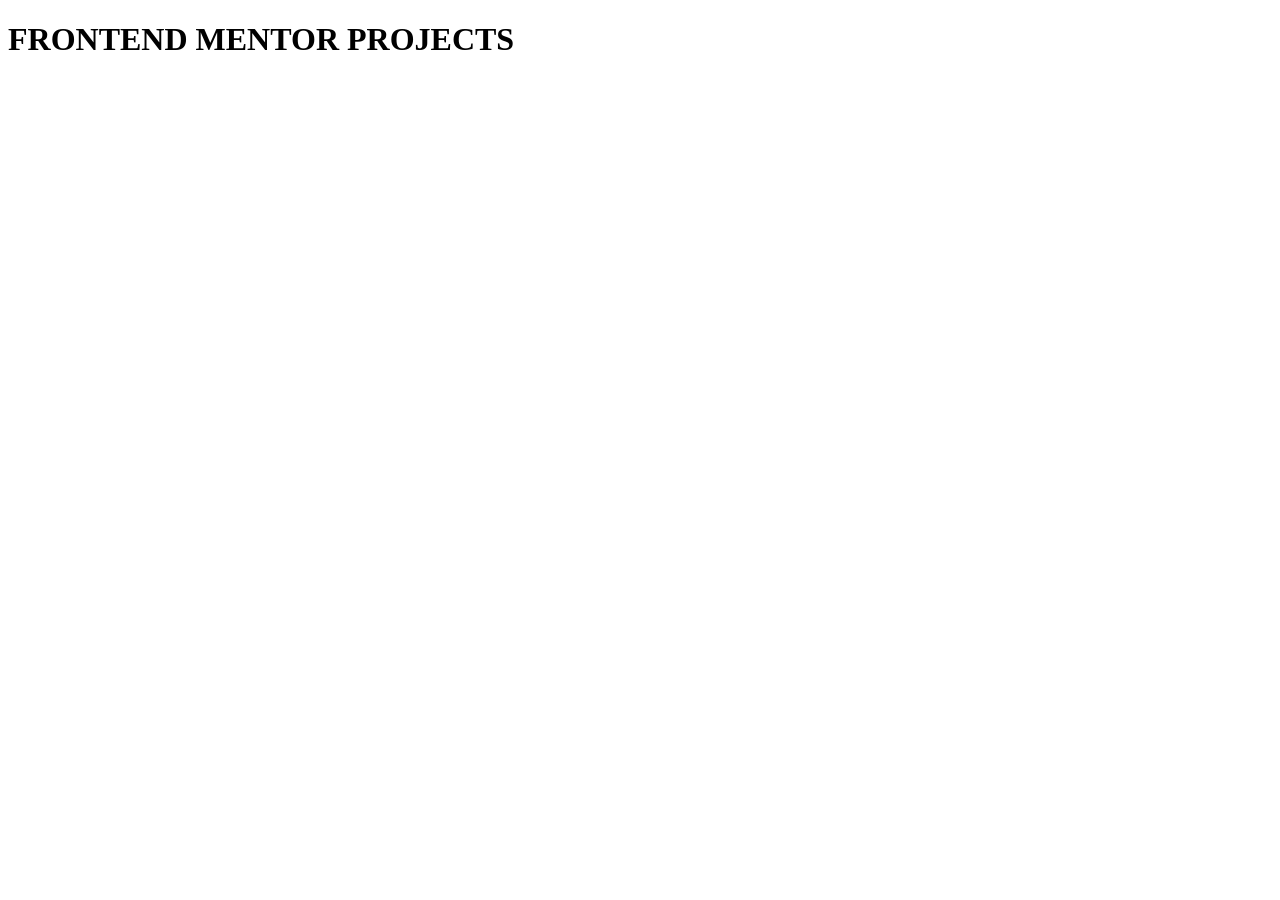
==== index.html @ 1fcdf13d "Add index page to main folder" ====
<!DOCTYPE html>
<html lang="en">
<head>
    <meta charset="UTF-8">
    <meta name="viewport" content="width=device-width, initial-scale=1.0">
    <title>Frontend mentor projects</title>
</head>
<body>
    <h1>FRONTEND MENTOR PROJECTS</h1>
</body>
</html>
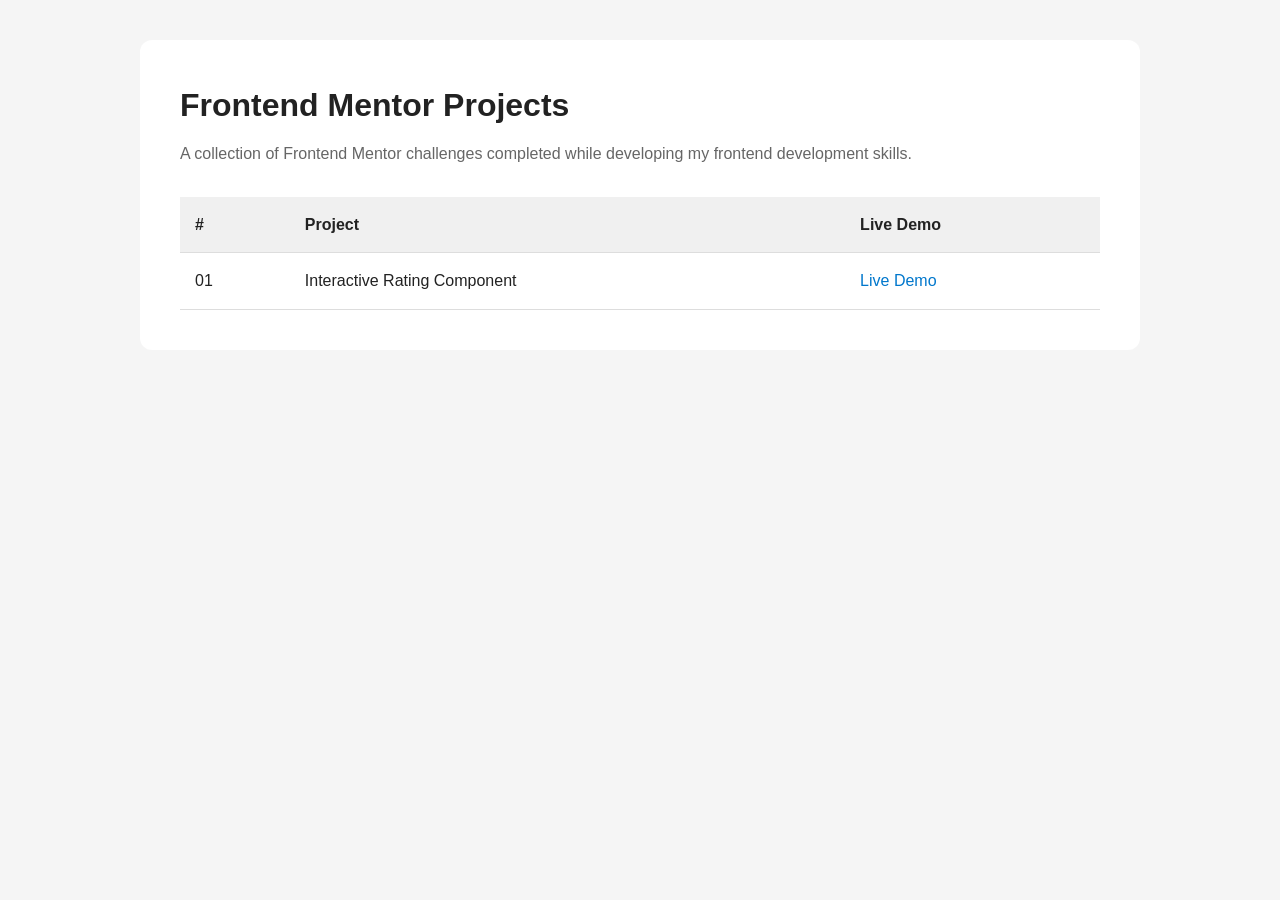
==== commit c3071bca: "Created a projects index table on main index file" ====
--- a/index.html
+++ b/index.html
@@ -3,9 +3,117 @@
 <head>
     <meta charset="UTF-8">
     <meta name="viewport" content="width=device-width, initial-scale=1.0">
-    <title>Frontend mentor projects</title>
+    <title>Frontend Mentor Projects</title>
+
+    <style>
+        * {
+            box-sizing: border-box;
+            margin: 0;
+            padding: 0;
+        }
+
+    body {
+        font-family: Arial, sans-serif;
+        background-color: #f5f5f5;
+        color: #222;
+        line-height: 1.6;
+        padding: 40px 20px;
+    }
+
+    main {
+        max-width: 1000px;
+        margin: 0 auto;
+        background-color: #ffffff;
+        padding: 40px;
+        border-radius: 12px;
+    }
+
+    h1 {
+        margin-bottom: 10px;
+    }
+
+    .intro {
+        margin-bottom: 30px;
+        color: #666;
+    }
+
+    table {
+        width: 100%;
+        border-collapse: collapse;
+    }
+
+    th,
+    td {
+        padding: 15px;
+        text-align: left;
+        border-bottom: 1px solid #ddd;
+    }
+
+    th {
+        background-color: #f0f0f0;
+    }
+
+    a {
+        color: #0077cc;
+        text-decoration: none;
+    }
+
+    a:hover {
+        text-decoration: underline;
+    }
+
+    @media (max-width: 600px) {
+        body {
+            padding: 20px 10px;
+        }
+
+        main {
+            padding: 20px;
+        }
+
+        th,
+        td {
+            padding: 10px 5px;
+            font-size: 14px;
+        }
+    }
+</style>
+
 </head>
 <body>
-    <h1>FRONTEND MENTOR PROJECTS</h1>
+
+
+<main>
+
+    <h1>Frontend Mentor Projects</h1>
+
+    <p class="intro">
+        A collection of Frontend Mentor challenges completed while
+        developing my frontend development skills.
+    </p>
+
+    <table>
+        <thead>
+            <tr>
+                <th>#</th>
+                <th>Project</th>
+                <th>Live Demo</th>
+            </tr>
+        </thead>
+
+        <tbody>
+            <tr>
+                <td>01</td>
+                <td>Interactive Rating Component</td>
+                <td>
+                    <a href="./Interactive-rating-component/">
+                        Live Demo
+                    </a>
+                </td>
+            </tr>
+        </tbody>
+    </table>
+</main>
+
 </body>
-</html>+</html>
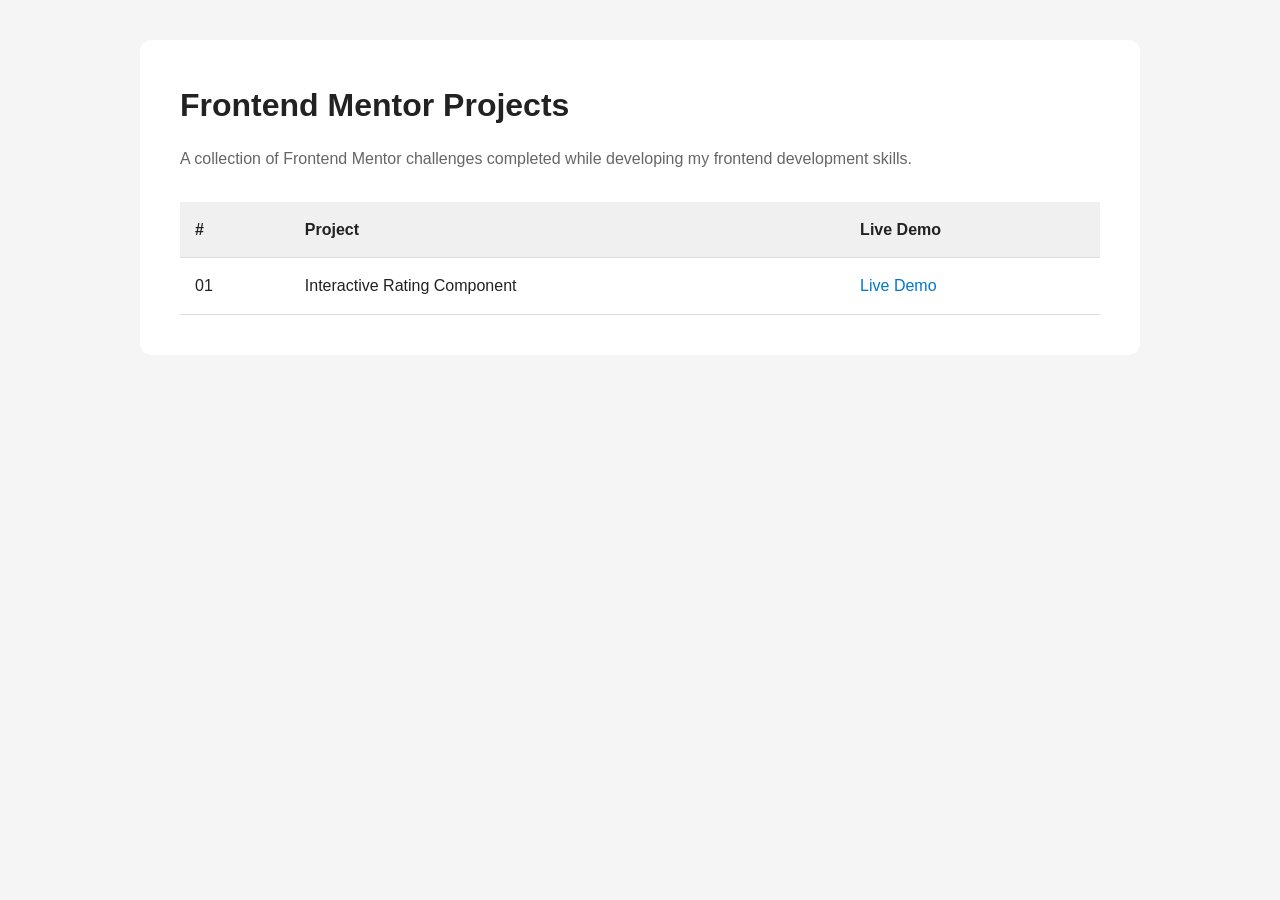
==== commit 0676929f: "Completed main projects folder setup" ====
--- a/index.html
+++ b/index.html
@@ -29,7 +29,7 @@
     }
 
     h1 {
-        margin-bottom: 10px;
+        margin-bottom: 15px;
     }
 
     .intro {
@@ -106,7 +106,7 @@
                 <td>01</td>
                 <td>Interactive Rating Component</td>
                 <td>
-                    <a href="./Interactive-rating-component/">
+                    <a href="./interactive-rating-component/">
                         Live Demo
                     </a>
                 </td>
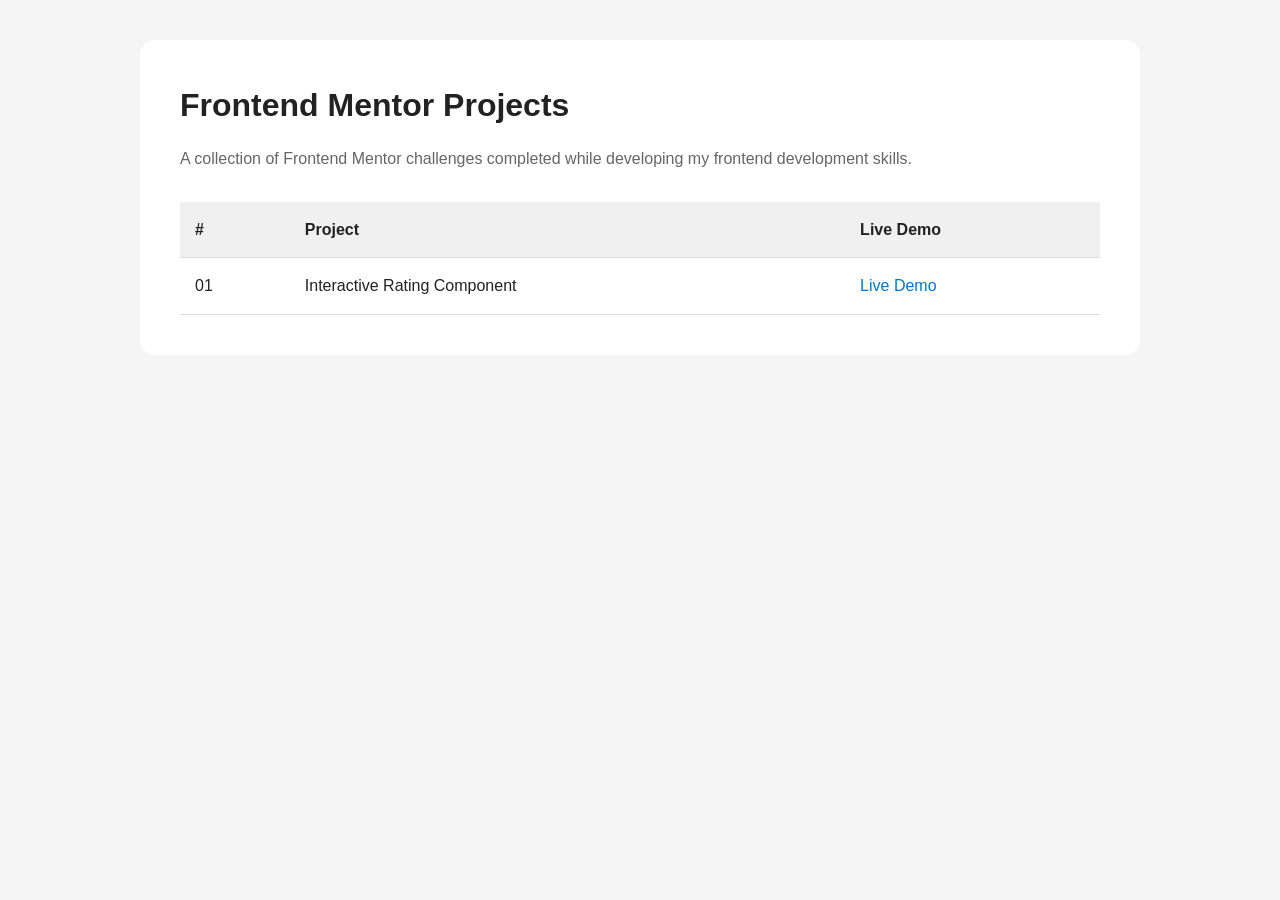
==== commit 9bc4e70b: "Rename interactive rating component folder" ====
--- a/index.html
+++ b/index.html
@@ -25,7 +25,7 @@
         margin: 0 auto;
         background-color: #ffffff;
         padding: 40px;
-        border-radius: 12px;
+        border-radius: 15px;
     }
 
     h1 {
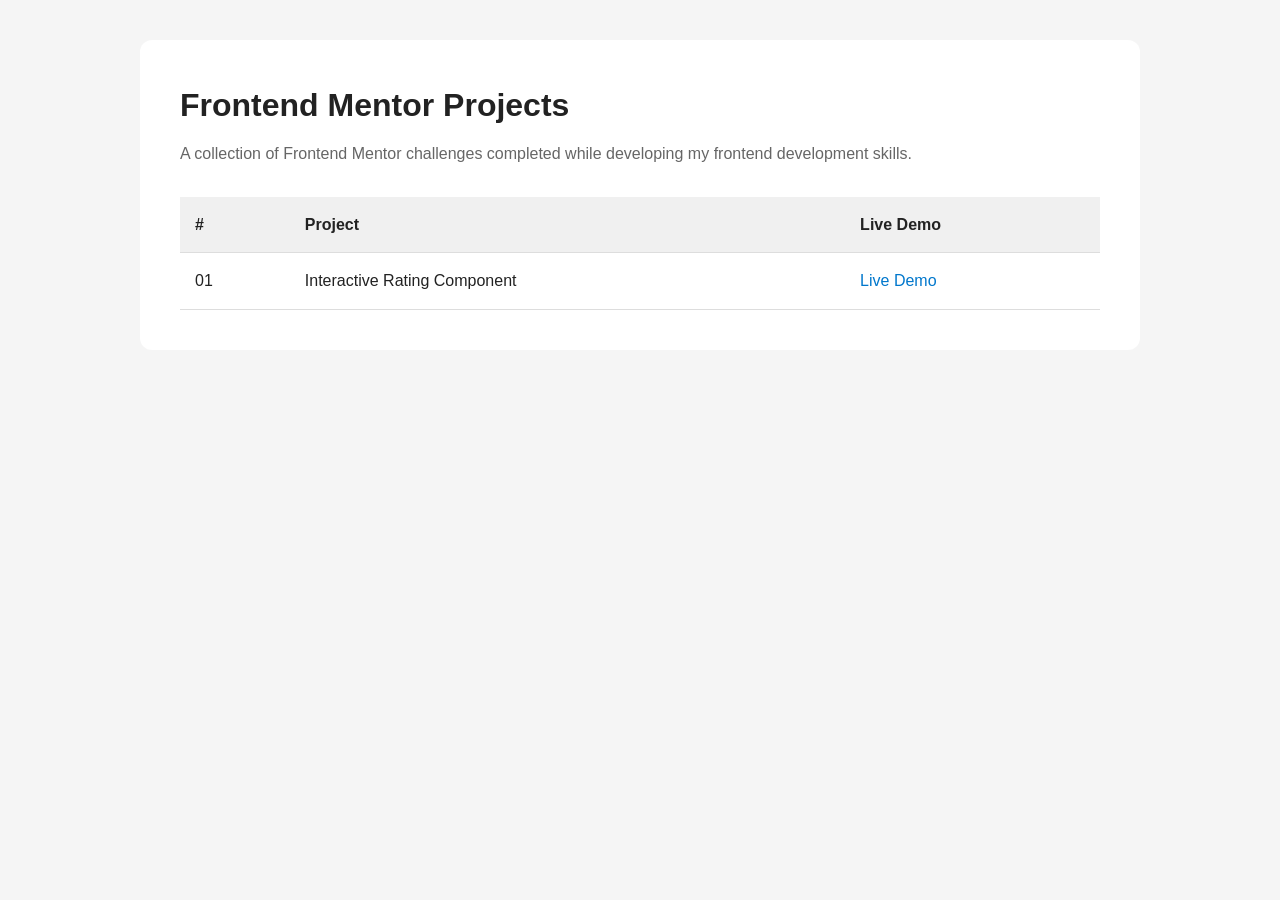
==== commit d3d6a544: "Fixed link to demo" ====
--- a/index.html
+++ b/index.html
@@ -25,11 +25,11 @@
         margin: 0 auto;
         background-color: #ffffff;
         padding: 40px;
-        border-radius: 15px;
+        border-radius: 12px;
     }
 
     h1 {
-        margin-bottom: 15px;
+        margin-bottom: 10px;
     }
 
     .intro {
